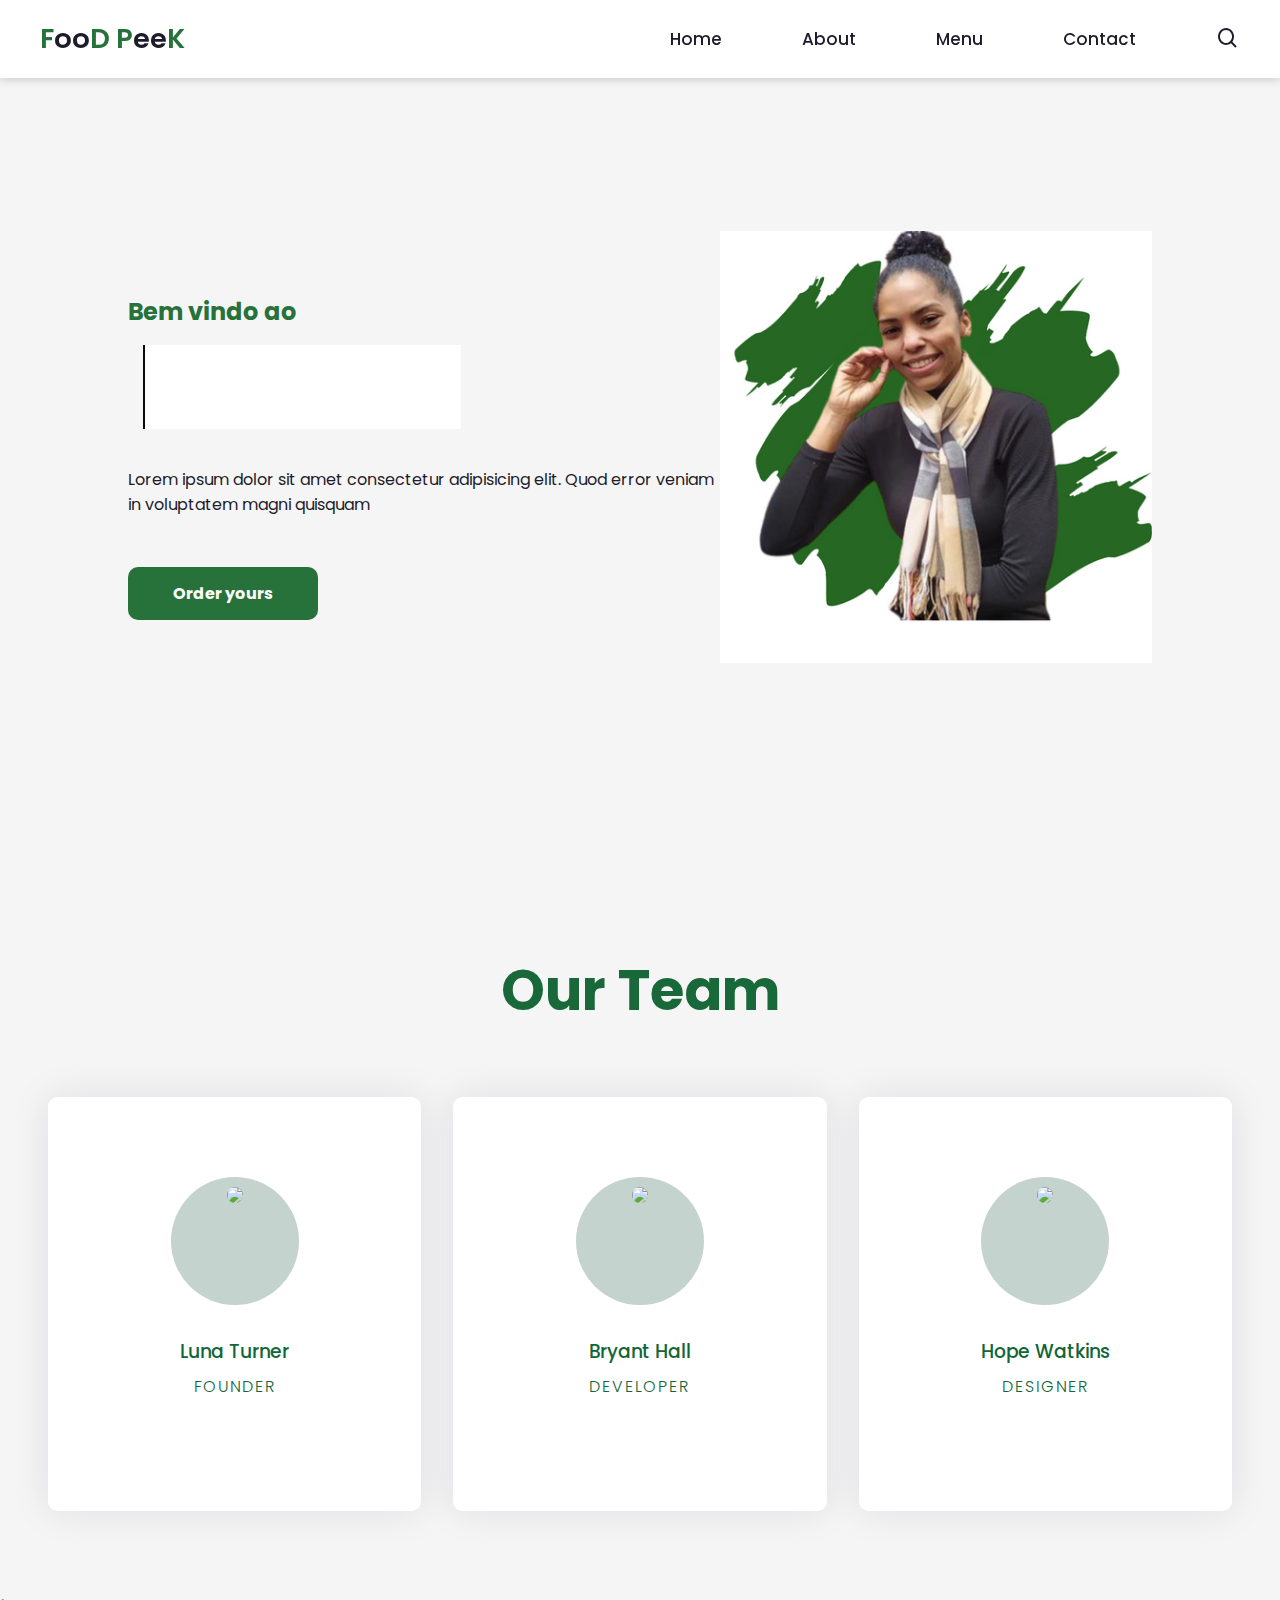
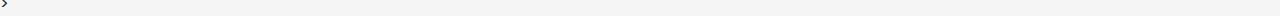
==== index.html @ c21d3219 "first commit" ====
<!DOCTYPE html>
<html lang="Pt-br">
<head>
    <meta charset="UTF-8">
    <meta http-equiv="X-UA-Compatible" content="IE=edge">
    <meta name="viewport" content="width=device-width, initial-scale=1.0">
    <link href='https://unpkg.com/boxicons@2.1.2/css/boxicons.min.css' rel='stylesheet'>
   
   
   <!--PUXAR CSS-->
    <link rel="stylesheet" href="index.css">
<link rel="stylesheet" href="EscreveSozinho.css">
<link href="https://unpkg.com/aos@2.3.1/dist/aos.css" rel="stylesheet">
    
    <title>webSite</title>
</head>
<body>
    <header>
        <nav class="navigation">
            <a href="#" class="logo">F<span>oo</span>D P<span>ee</span>K</a>
            <ul class="nav-menu">
                <li class="nav-item"><a href="#">Home</a></li>
                <li class="nav-item"><a href="#">About</a></li>
                <li class="nav-item"><a href="#">Menu</a></li>
                <li class="nav-item"><a href="#">Contact</a></li>
                <i class='bx bx-search'></i>
            </ul>
            <div class="menu">
                <span class="bar"></span>
                <span class="bar"></span>
                <span class="bar"></span>
            </div>
        </nav>
    </header>
    <main>
        <section class="home">
            <div class="home-text">
                <h4 class="text-h4">Bem vindo ao</h4>
                <!--<div class="text-h1">Different spice for different tastes</h1-->                
                <div class="text-h1">
                <ul class="dynamic-txts">
                  <li><span>Me Troque</span></li>
                  <li><span>Seu novo ajudante</span></li>
                </ul>
              </div>  
              <p>Lorem ipsum dolor sit amet consectetur adipisicing elit. Quod error veniam in voluptatem magni quisquam</p>            
               <a href="#" class="home-btn">Order yours</a>
            </div>
            <div class="home-img">
                <img src="juliana.png" alt="hamburguer">
            </div>
        </section>

<section class="time">



    <div class="row">
        <h1>Our Team</h1>
      </div>
      <div class="row">
        <!-- Column 1-->
        <div class="column">
          <div class="card">
            <div class="img-container">
              <img src="profile-img-1.png" />
            </div>
            <h3>Luna Turner</h3>
            <p>Founder</p>
            <div class="icons">
              <a href="#">
                <i class="fab fa-twitter"></i>
              </a>
              <a href="#">
                <i class="fab fa-linkedin"></i>
              </a>
              <a href="#">
                <i class="fab fa-github"></i>
              </a>
              <a href="#">
                <i class="fas fa-envelope"></i>
              </a>
            </div>
          </div>
        </div>
        <!-- Column 2-->
        <div class="column">
          <div class="card">
            <div class="img-container">
              <img src="profile-img-2.png" />
            </div>
            <h3>Bryant Hall</h3>
            <p>Developer</p>
            <div class="icons">
              <a href="#">
                <i class="fab fa-twitter"></i>
              </a>
              <a href="#">
                <i class="fab fa-linkedin"></i>
              </a>
              <a href="#">
                <i class="fab fa-github"></i>
              </a>
              <a href="#">
                <i class="fas fa-envelope"></i>
              </a>
            </div>
          </div>
        </div>
        <!-- Column 3-->
        <div class="column">
          <div class="card">
            <div class="img-container">
              <img src="profile-img-3.png" />
            </div>
            <h3>Hope Watkins</h3>
            <p>Designer</p>
            <div class="icons">
              <a href="#">
                <i class="fab fa-twitter"></i>
              </a>
              <a href="#">
                <i class="fab fa-linkedin"></i>
              </a>
              <a href="#">
                <i class="fab fa-github"></i>
              </a>
              <a href="#">
                <i class="fas fa-envelope"></i>
              </a>
            </div>
          </div>
        </div>
      </div>

<!--
    TROCAR AS CORES
    <link rel="import" href="./time/grupo.html">-->

</section>



<section class="footer">

    <!--colocar o footer do repositório antigo-->

</section>


    </main>
    <script src="index.js"></script>
    <script src="https://unpkg.com/aos@2.3.1/dist/aos.js"></script>
    <script>
        AOS.init();
      </script>
</body>
</html>>
---- index.css ----
@import url('https://fonts.googleapis.com/css2?family=Poppins:wght@300;400;500;600;700&display=swap');

*{
    margin: 0;
    padding: 0;
    box-sizing: border-box;
    font-family: 'Poppins', sans-serif;
    list-style: none;
    text-decoration: none;
}
:root{
    --green:#27723a;
    --white:#fff;
    --dark:#1e1c2a;
}
body{
    color: var(--dark);
    background: var(--white);
}
.navigation{
    display: flex;
    align-items: center;
    justify-content: space-between;
    padding: 18px 40px;
    box-shadow: 0 0.1rem 0.5rem #ccc;
    width: 100%;
    background: var(--white);
    transition: all 0.5s;
    position: fixed;
}
.navigation .logo{
    color: var(--green);
    font-size: 1.7rem;
    font-weight: 600;
}
.logo span{
    color: var(--dark);
}
.navigation ul{
    display: flex;
    align-items: center;
    gap: 5rem;
}
.navigation ul li a{
    color: var(--dark);
    font-size: 17px;
    font-weight: 500;
    transition: all 0.5s;
}
.navigation ul li a:hover{
    color: var(--green);
}
.navigation i{
    cursor: pointer;
    font-size: 1.5rem;
}
.menu{
    cursor: pointer;
    display: none;
}
.menu .bar{
    display: block;
    width: 28px;
    height: 3px;
    border-radius: 3px;
    background: var(--dark);
    margin: 5px auto;
    transition: all 0.3s;
}
.menu .bar:nth-child(1),
.menu .bar:nth-child(3){
    background: var(--green);
}
.home{
    width: 100%;
    height: 100vh;
    display: flex;
    align-items: center;
    justify-content: space-between;
    padding: 0px 10%;
}
.home-text{
    max-width: 37rem;
}
.home-text .text-h4{
    font-size: 1.5rem;
    color: var(--green);
    margin-bottom: 1rem;
}
.home-text .text-h1{
    font-size: 4rem;
    margin-bottom: 1rem;
    line-height: 4rem;
}
.home-text p{
    margin-bottom: 4rem;
}
.home-btn{
    padding: 15px 45px;
    background: var(--green);
    color: var(--white);
    border-radius: 10px;
    font-weight: 700;
    transition: all 0.5s;
}
.home-btn:hover{
    background: #1c1d1c;
}
.home-img img{
    width: 100%;
}
@media (max-width:785px) {
    .navigation{
        padding: 18px 20px;
    }
    .menu{
        display: block;
    }
    .menu.ativo .bar:nth-child(1){
        transform:  translateY(8px) rotate(45deg);
    }
    .menu.ativo .bar:nth-child(2) {
        opacity: 0;
    }
    .menu.ativo .bar:nth-child(3){
        transform: translateY(-8px) rotate(-45deg);
    }
    .nav-menu{
        position: fixed;
        right: -100%;
        top: 70px;
        width: 100%;
        height: 100%;
        flex-direction: column;
        background: var(--white);
        gap: -10px;
        transition: 0.3s;
    }
    .nav-menu.ativo{
        right: 0;
    }
    .nav-item{
        margin: 16px 0;
    }
    /*main*/
    .home{
        padding: 100px 2%;
        flex-direction: column;
        text-align: center;
        overflow: hidden;
        gap: 5rem;
    }
    .home .text-h4{
        font-size: 15px;
    }
    .home .text-h1{
        font-size: 2.5rem;
        line-height: 3rem;
    }
    .home p{
        font-size: 15px;
    }
    .home-img{
        width: 40%;
    }
}






/*css time*/
* {
    padding: 0;
    margin: 0;
    box-sizing: border-box;
    font-family: "Poppins", sans-serif;
  }
  body {
    background-color: #f5f5f5;
  }
  .row {
    display: flex;
    flex-wrap: wrap;
    padding: 2em 1em;
    text-align: center;
  }
  .column {
    width: 100%;
    padding: 0.5em 0;
  }
  h1 {
    width: 100%;
    text-align: center;
    font-size: 3.5em;
    color: #186839;
  }
  .card {
    box-shadow: 0 0 2.4em rgba(25, 0, 58, 0.1);
    padding: 3.5em 1em;
    border-radius: 0.6em;
    color: #116637;
    cursor: pointer;
    transition: 0.3s;
    background-color: #ffffff;
  }
  .card .img-container {
    width: 8em;
    height: 8em;
    background-color: #c5d3ce;
    padding: 0.5em;
    border-radius: 50%;
    margin: 0 auto 2em auto;
  }
  .card img {
    width: 100%;
    border-radius: 50%;
  }
  .card h3 {
    font-weight: 500;
  }
  .card p {
    font-weight: 300;
    text-transform: uppercase;
    margin: 0.5em 0 2em 0;
    letter-spacing: 2px;
  }
  .icons {
    width: 50%;
    min-width: 180px;
    margin: auto;
    display: flex;
    justify-content: space-between;
  }
  .card a {
    text-decoration: none;
    color: inherit;
    font-size: 1.4em;
  }
  .card:hover {
    background: linear-gradient(#3b924e, #246b1d);
    color: #ffffff;
  }
  .card:hover .img-container {
    transform: scale(1.15);
  }
  @media screen and (min-width: 768px) {
    section {
      padding: 1em 7em;
    }
  }
  @media screen and (min-width: 992px) {
    section {
      padding: 1em;
    }
    .card {
      padding: 5em 1em;
    }
    .column {
      flex: 0 0 33.33%;
      max-width: 33.33%;
      padding: 0 1em;
    }
  }




  /*footer*/
---- EscreveSozinho.css ----
.text-h1{
    display: flex;
  }
 /* .text-h1 .static-txt{
    color: #131212;
    font-size: 30px;
    font-weight: 400;
  }*/
  .text-h1 .dynamic-txts{
    font-size: 4rem;
    margin-bottom: 1rem;
    line-height: 4rem;
    margin-left: 15px;
    height: 90px;
    line-height: 90px;
    overflow: hidden;
  }
  .dynamic-txts li{
    list-style: none;
    color: #27723a;
    font-size: 60px;
    font-weight: 500;
    position: relative;
    top: 0;
    animation: slide 12s steps(4) infinite;
  }
  @keyframes slide {
    100%{
      top: -360px;
    }
  }
  .dynamic-txts li span{
    position: relative;
    margin: 5px 0;
    line-height: 90px;
  }
  .dynamic-txts li span::after{
    content: "";
    position: absolute;
    left: 0;
    height: 100%;
    width: 100%;
    background: #ffffff;
    border-left: 2px solid #080808;
    ;
    animation: typing 3s steps(10) infinite;
  }
  @keyframes typing {
    40%, 60%{
      left: calc(100% + 30px);
    }
    100%{
      left: 0;
    }
  }
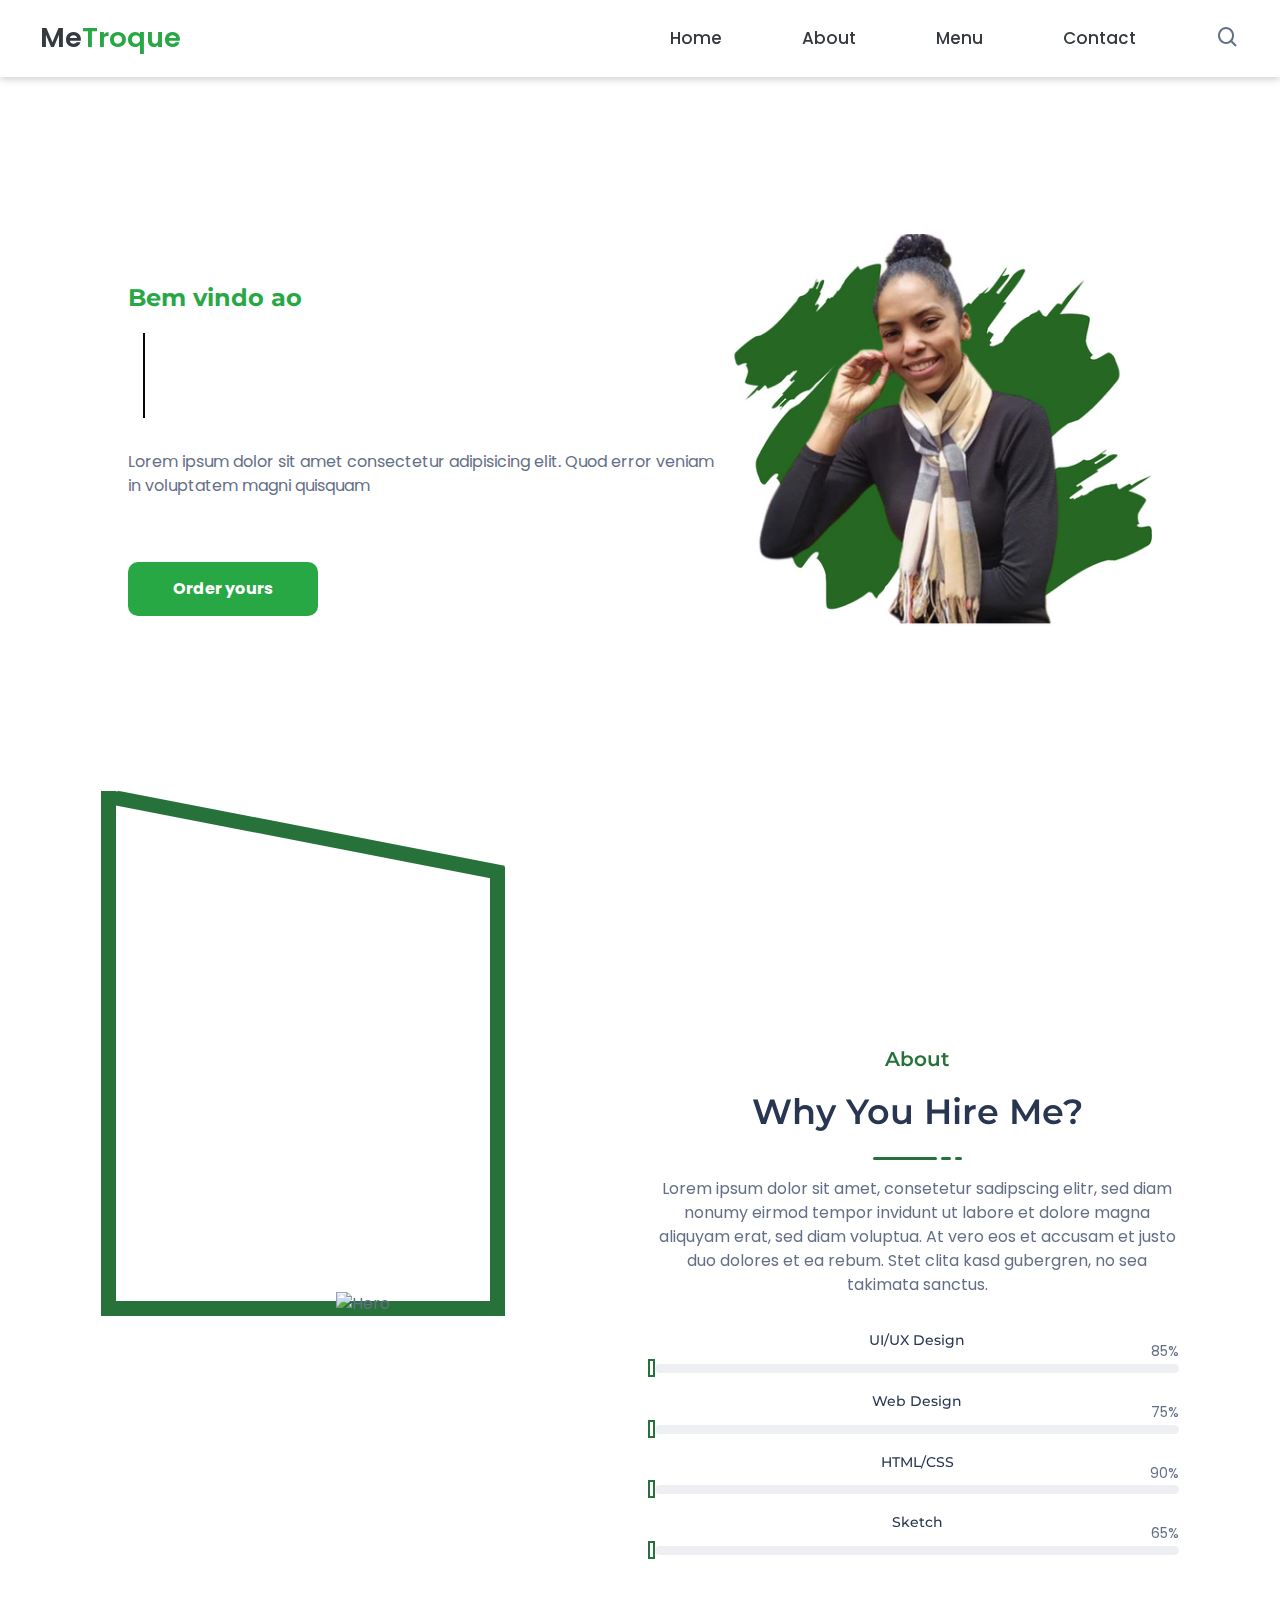
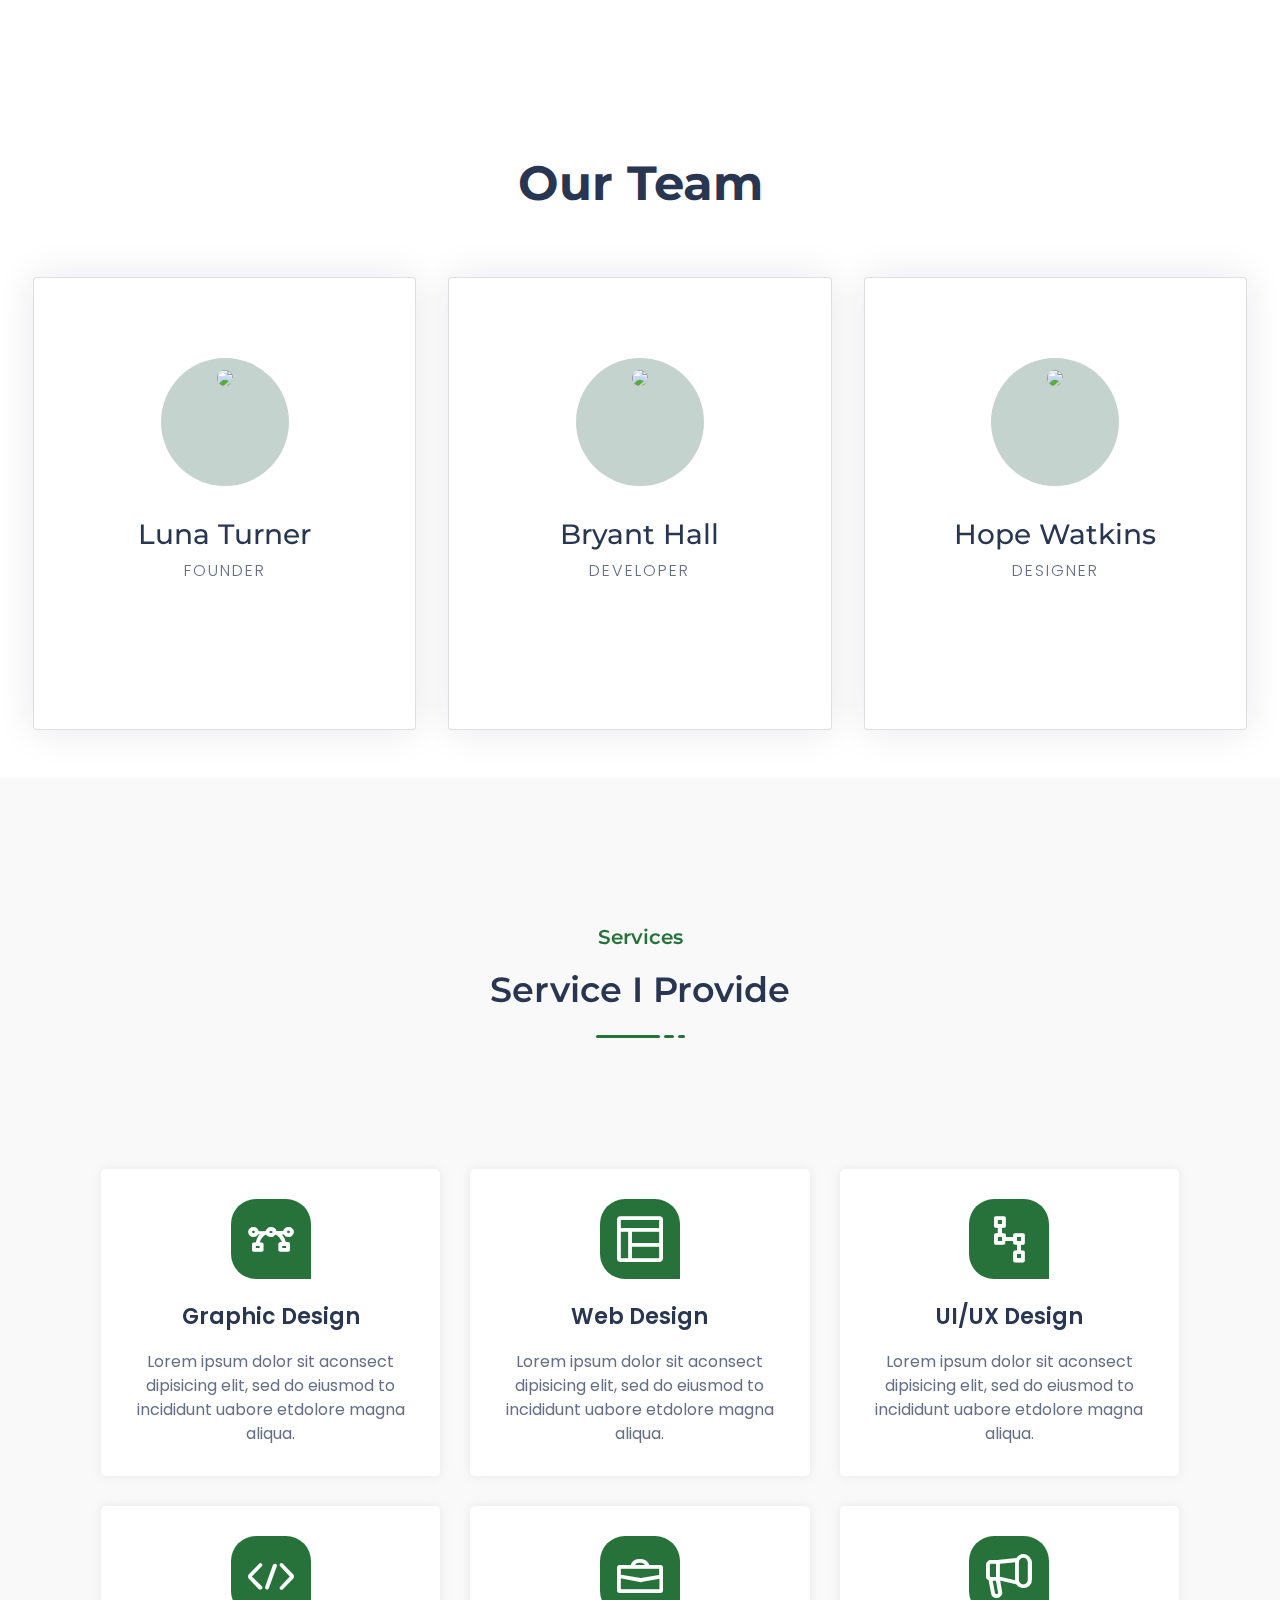
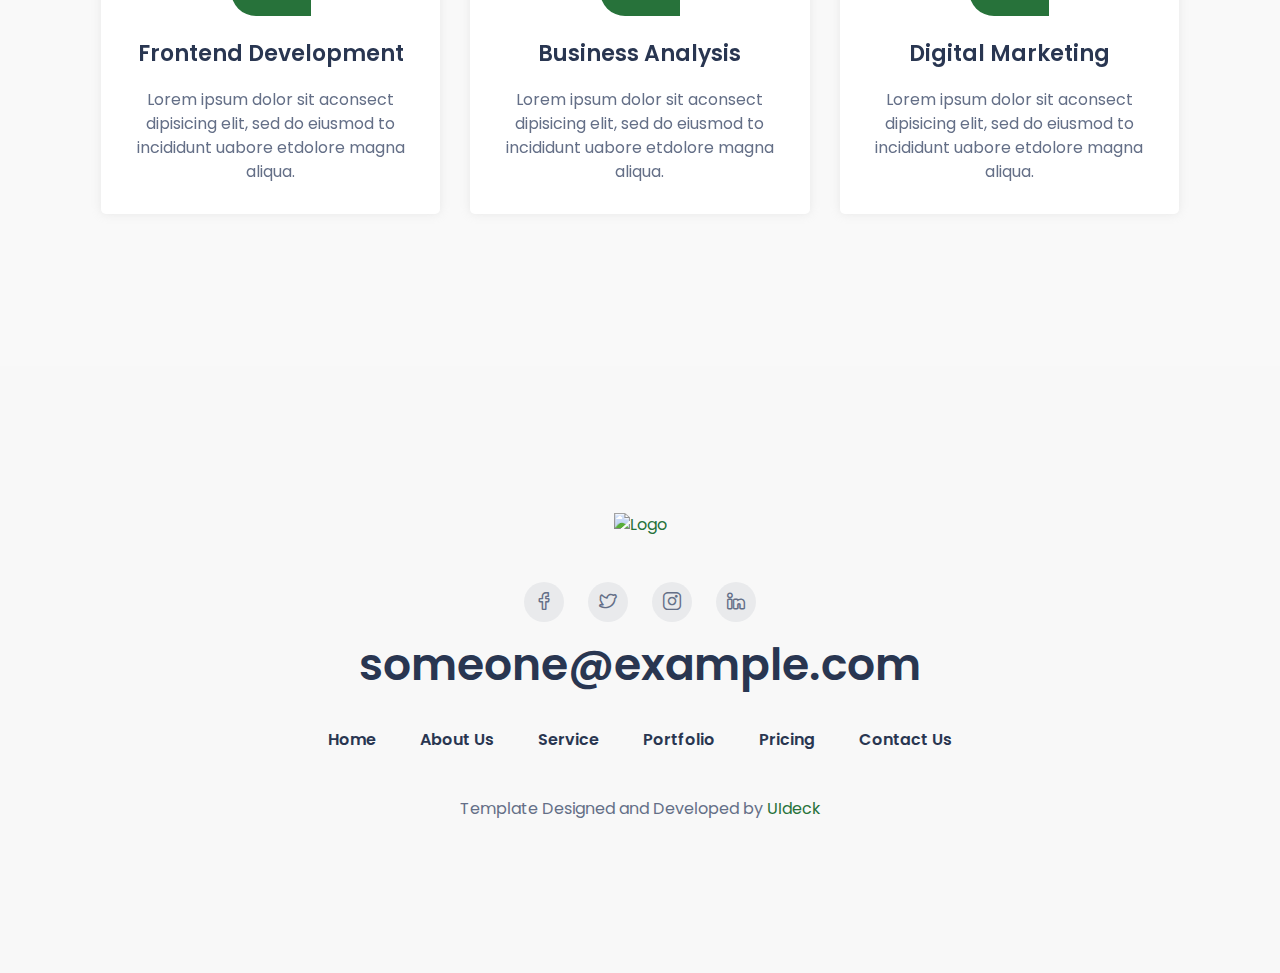
==== commit 41fb5160: "commit rapha" ====
--- a/index.html
+++ b/index.html
@@ -11,13 +11,30 @@
     <link rel="stylesheet" href="index.css">
 <link rel="stylesheet" href="EscreveSozinho.css">
 <link href="https://unpkg.com/aos@2.3.1/dist/aos.css" rel="stylesheet">
+ <!--====== Favicon Icon ======-->
+ <link rel="shortcut icon" href="assets/images/favicon.png" type="image/png">
+
+ <!--====== Slick CSS ======-->
+ <link rel="stylesheet" href="assets/css/animate.css">
+
+ <!--====== LineIcons CSS ======-->
+ <link rel="stylesheet" href="assets/css/lineicons.css">
+
+ <!--====== Bootstrap CSS ======-->
+ <link rel="stylesheet" href="assets/css/bootstrap.min.css">
+
+ <!--====== Default CSS ======-->
+ <link rel="stylesheet" href="assets/css/default.css">
+
+ <!--====== Style CSS ======-->
+ <link rel="stylesheet" href="assets/css/style.css">
     
     <title>webSite</title>
 </head>
 <body>
     <header>
         <nav class="navigation">
-            <a href="#" class="logo">F<span>oo</span>D P<span>ee</span>K</a>
+            <a href="#" class="logo"><span>Me</span>Troque</a>
             <ul class="nav-menu">
                 <li class="nav-item"><a href="#">Home</a></li>
                 <li class="nav-item"><a href="#">About</a></li>
@@ -51,6 +68,121 @@
             </div>
         </section>
 
+
+
+
+
+
+
+
+
+  <!--====== ABOUT PART START ======-->
+
+  <section id="about" class="about_area pt-70 pb-120">
+    <div class="container">
+        <div class="row align-items-center justify-content-center">
+            <div class="col-lg-6 col-md-9">
+                <div class="about_image mt-50 wow fadeInRightBig" data-wow-duration="1.3s" data-wow-delay="0.5s">
+                    <img src="assets/images/about_hero.png" alt="Hero">
+                    <div class="about_shape"></div>
+                </div> <!-- about image -->
+            </div>
+            <div class="col-lg-6">
+                <div class="about_content mt-45 wow fadeInLeftBig" data-wow-duration="1.3s" data-wow-delay="0.5s">
+                    <div class="section_title">
+                        <h5 class="sub_title">About</h5>
+                        <h3 class="main_title">Why You Hire Me?</h3>
+                        <ul class="line">
+                            <li></li>
+                            <li></li>
+                            <li></li>
+                        </ul>
+                    </div> <!-- section title -->
+                    <p>Lorem ipsum dolor sit amet, consetetur sadipscing elitr, sed diam nonumy eirmod tempor invidunt ut labore et dolore magna aliquyam erat, sed diam voluptua. At vero eos et accusam et justo duo dolores et ea rebum. Stet clita kasd gubergren, no sea takimata sanctus.</p>
+
+                    <div class="about_skills pt-15">
+                        <div class="skill_item mt-20">
+                            <div class="skill_header">
+                                <h6 class="skill_title">UI/UX Design</h6>
+                                <div class="skill_percentage">
+                                    <p><span class="counter">85</span>%</p>
+                                </div>
+                            </div>
+                            <div class="skill_bar">
+                                <div class="bar_inner">
+                                    <div class="bar progress_line" data-width="85"></div>
+                                </div>
+                            </div>
+                        </div> <!-- skill item -->
+                        <div class="skill_item mt-20">
+                            <div class="skill_header">
+                                <h6 class="skill_title">Web Design</h6>
+                                <div class="skill_percentage">
+                                    <p><span class="counter">75</span>%</p>
+                                </div>
+                            </div>
+                            <div class="skill_bar">
+                                <div class="bar_inner">
+                                    <div class="bar progress_line" data-width="75"></div>
+                                </div>
+                            </div>
+                        </div> <!-- skill item -->
+                        <div class="skill_item mt-20">
+                            <div class="skill_header">
+                                <h6 class="skill_title">HTML/CSS</h6>
+                                <div class="skill_percentage">
+                                    <p><span class="counter">90</span>%</p>
+                                </div>
+                            </div>
+                            <div class="skill_bar">
+                                <div class="bar_inner">
+                                    <div class="bar progress_line" data-width="90"></div>
+                                </div>
+                            </div>
+                        </div> <!-- skill item -->
+                        <div class="skill_item mt-20">
+                            <div class="skill_header">
+                                <h6 class="skill_title">Sketch</h6>
+                                <div class="skill_percentage">
+                                    <p><span class="counter">65</span>%</p>
+                                </div>
+                            </div>
+                            <div class="skill_bar">
+                                <div class="bar_inner">
+                                    <div class="bar progress_line" data-width="65"></div>
+                                </div>
+                            </div>
+                        </div> <!-- skill item -->
+                    </div> <!-- about skill -->
+                </div> <!-- about content -->
+            </div>
+        </div> <!-- row -->
+    </div> <!-- container -->
+</section>
+
+<!--====== ABOUT PART ENDS ======-->
+
+
+
+
+
+
+
+
+
+
+
+
+
+
+
+
+
+
+
+
+
+        
 <section class="time">
 
 
@@ -141,11 +273,140 @@
 
 
 
-<section class="footer">
-
-    <!--colocar o footer do repositório antigo-->
-
-</section>
+
+
+    <!--====== SERVICES PART START ======-->
+
+    <section id="services" class="services_area pt-115 pb-120">
+      <div class="container">
+          <div class="row justify-content-center">
+              <div class="col-lg-6">
+                  <div class="section_title text-center pb-30">
+                      <h5 class="sub_title">Services</h5>
+                      <h3 class="main_title">Service I Provide</h3>
+                      <ul class="line">
+                          <li></li>
+                          <li></li>
+                          <li></li>
+                      </ul>
+                  </div> <!-- section title -->
+              </div>
+          </div> <!-- row -->
+          <div class="row">
+              <div class="col-lg-4 col-sm-6">
+                  <div class="single_service mt-30 wow fadeInUpBig" data-wow-duration="1.3s" data-wow-delay="0.2s">
+                      <div class="service_icon">
+                          <i class="lni lni-vector"></i>
+                      </div>
+                      <div class="service_content">
+                          <h4 class="service_title"><a href="#">Graphic Design</a></h4>
+                          <p>Lorem ipsum dolor sit aconsect dipisicing elit, sed do eiusmod to incididunt uabore etdolore magna aliqua.</p>
+                      </div>
+                  </div> <!-- single service -->
+              </div>
+              <div class="col-lg-4 col-sm-6">
+                  <div class="single_service mt-30 wow fadeInUpBig" data-wow-duration="1.3s" data-wow-delay="0.5s">
+                      <div class="service_icon">
+                          <i class="lni lni-layout"></i>
+                      </div>
+                      <div class="service_content">
+                          <h4 class="service_title"><a href="#">Web Design</a></h4>
+                          <p>Lorem ipsum dolor sit aconsect dipisicing elit, sed do eiusmod to incididunt uabore etdolore magna aliqua.</p>
+                      </div>
+                  </div> <!-- single service -->
+              </div>
+              <div class="col-lg-4 col-sm-6">
+                  <div class="single_service mt-30 wow fadeInUpBig" data-wow-duration="1.3s" data-wow-delay="0.8s">
+                      <div class="service_icon">
+                          <i class="lni lni-ux"></i>
+                      </div>
+                      <div class="service_content">
+                          <h4 class="service_title"><a href="#">UI/UX Design</a></h4>
+                          <p>Lorem ipsum dolor sit aconsect dipisicing elit, sed do eiusmod to incididunt uabore etdolore magna aliqua.</p>
+                      </div>
+                  </div> <!-- single service -->
+              </div>
+              <div class="col-lg-4 col-sm-6">
+                  <div class="single_service mt-30 wow fadeInUpBig" data-wow-duration="1.3s" data-wow-delay="0.2s">
+                      <div class="service_icon">
+                          <i class="lni lni-code"></i>
+                      </div>
+                      <div class="service_content">
+                          <h4 class="service_title"><a href="#">Frontend Development</a></h4>
+                          <p>Lorem ipsum dolor sit aconsect dipisicing elit, sed do eiusmod to incididunt uabore etdolore magna aliqua.</p>
+                      </div>
+                  </div> <!-- single service -->
+              </div>
+              <div class="col-lg-4 col-sm-6">
+                  <div class="single_service mt-30 wow fadeInUpBig" data-wow-duration="1.3s" data-wow-delay="0.5s">
+                      <div class="service_icon">
+                          <i class="lni lni-briefcase"></i>
+                      </div>
+                      <div class="service_content">
+                          <h4 class="service_title"><a href="#">Business Analysis</a></h4>
+                          <p>Lorem ipsum dolor sit aconsect dipisicing elit, sed do eiusmod to incididunt uabore etdolore magna aliqua.</p>
+                      </div>
+                  </div> <!-- single service -->
+              </div>
+              <div class="col-lg-4 col-sm-6">
+                  <div class="single_service mt-30 wow fadeInUpBig" data-wow-duration="1.3s" data-wow-delay="0.8s">
+                      <div class="service_icon">
+                          <i class="lni lni-bullhorn"></i>
+                      </div>
+                      <div class="service_content">
+                          <h4 class="service_title"><a href="#">Digital Marketing</a></h4>
+                          <p>Lorem ipsum dolor sit aconsect dipisicing elit, sed do eiusmod to incididunt uabore etdolore magna aliqua.</p>
+                      </div>
+                  </div> <!-- single service -->
+              </div>
+          </div> <!-- row -->
+      </div> <!-- container -->
+  </section>
+
+  <!--====== SERVICES PART ENDS ======-->
+
+
+
+
+
+
+
+
+
+
+
+    <!--====== FOOTER PART START ======-->
+
+    <footer id="footer" class="footer_area gray-bg pt-115 pb-120">
+      <div class="container">
+          <div class="row">
+              <div class="col-lg-12">
+                  <div class="footer_content text-center">
+                      <a href="#"><img src="assets/images/logo.svg" alt="Logo"></a>
+                      <ul class="footer_social">
+                          <li><a href="#"><i class="lni lni-facebook"></i></a></li>
+                          <li><a href="#"><i class="lni lni-twitter"></i></a></li>
+                          <li><a href="#"><i class="lni lni-instagram"></i></a></li>
+                          <li><a href="#"><i class="lni lni-linkedin"></i></a></li>
+                      </ul>
+                      <span class="email">someone@example.com</span>
+                      <ul class="footer_menu">
+                          <li><a href="#">Home</a></li>
+                          <li><a href="#">About Us</a></li>
+                          <li><a href="#">Service</a></li>
+                          <li><a href="#">Portfolio</a></li>
+                          <li><a href="#">Pricing</a></li>
+                          <li><a href="#">Contact Us</a></li>
+                      </ul>
+                      <p class="credit pt-45">Template Designed and Developed by <a href="" rel="nofollow">UIdeck</a></p>
+                  </div> <!-- footer content -->
+              </div>
+          </div>  <!-- row -->
+      </div> <!-- container -->
+  </footer>
+
+  <!--====== FOOTER PART ENDS ======-->
+
 
 
     </main>
@@ -154,5 +415,25 @@
     <script>
         AOS.init();
       </script>
+      
+    <!--====== Jquery js ======-->
+    <script src="js/vendor/jquery-1.12.4.min.js"></script>
+    <script src="js/vendor/modernizr-3.7.1.min.js"></script>
+
+    <!--====== Bootstrap js ======-->
+    <script src="js/popper.min.js"></script>
+    <script src="js/bootstrap.min.js"></script>
+
+
+    <!--====== Appear js ======-->
+    <script src="js/jquery.appear.min.js"></script>
+
+    <!--====== Scrolling Nav js ======-->
+    <script src="js/jquery.easing.min.js"></script>
+    <script src="js/scrolling-nav.js"></script>
+
+    <!--====== Main js ======-->
+    <script src="js/main.js"></script>
+
 </body>
-</html>>+</html>--- a/EscreveSozinho.css
+++ b/EscreveSozinho.css
@@ -40,7 +40,7 @@
     left: 0;
     height: 100%;
     width: 100%;
-    background: #ffffff;
+    background: #fff;
     border-left: 2px solid #080808;
     ;
     animation: typing 3s steps(10) infinite;
--- a/assets/css/default.css
+++ b/assets/css/default.css
@@ -0,0 +1,933 @@
+/* Deafult Margin & Padding */
+/*-- Margin Top --*/
+.mt-5 {
+	margin-top: 5px;
+}
+.mt-10 {
+	margin-top: 10px;
+}
+.mt-15 {
+	margin-top: 15px;
+}
+.mt-20 {
+	margin-top: 20px;
+}
+.mt-25 {
+	margin-top: 25px;
+}
+.mt-30 {
+	margin-top: 30px;
+}
+.mt-35 {
+	margin-top: 35px;
+}
+.mt-40 {
+	margin-top: 40px;
+}
+.mt-45 {
+	margin-top: 45px;
+}
+.mt-50 {
+	margin-top: 50px;
+}
+.mt-55 {
+	margin-top: 55px;
+}
+.mt-60 {
+	margin-top: 60px;
+}
+.mt-65 {
+	margin-top: 65px;
+}
+.mt-70 {
+	margin-top: 70px;
+}
+.mt-75 {
+	margin-top: 75px;
+}
+.mt-80 {
+	margin-top: 80px;
+}
+.mt-85 {
+	margin-top: 85px;
+}
+.mt-90 {
+	margin-top: 90px;
+}
+.mt-95 {
+	margin-top: 95px;
+}
+.mt-100 {
+	margin-top: 100px;
+}
+.mt-105 {
+	margin-top: 105px;
+}
+.mt-110 {
+	margin-top: 110px;
+}
+.mt-115 {
+	margin-top: 115px;
+}
+.mt-120 {
+	margin-top: 120px;
+}
+.mt-125 {
+	margin-top: 125px;
+}
+.mt-130 {
+	margin-top: 130px;
+}
+.mt-135 {
+	margin-top: 135px;
+}
+.mt-140 {
+	margin-top: 140px;
+}
+.mt-145 {
+	margin-top: 145px;
+}
+.mt-150 {
+	margin-top: 150px;
+}
+.mt-155 {
+	margin-top: 155px;
+}
+.mt-160 {
+	margin-top: 160px;
+}
+.mt-165 {
+	margin-top: 165px;
+}
+.mt-170 {
+	margin-top: 170px;
+}
+.mt-175 {
+	margin-top: 175px;
+}
+.mt-180 {
+	margin-top: 180px;
+}
+.mt-185 {
+	margin-top: 185px;
+}
+.mt-190 {
+	margin-top: 190px;
+}
+.mt-195 {
+	margin-top: 195px;
+}
+.mt-200 {
+	margin-top: 200px;
+}
+/*-- Margin Bottom --*/
+
+.mb-5 {
+	margin-bottom: 5px;
+}
+.mb-10 {
+	margin-bottom: 10px;
+}
+.mb-15 {
+	margin-bottom: 15px;
+}
+.mb-20 {
+	margin-bottom: 20px;
+}
+.mb-25 {
+	margin-bottom: 25px;
+}
+.mb-30 {
+	margin-bottom: 30px;
+}
+.mb-35 {
+	margin-bottom: 35px;
+}
+.mb-40 {
+	margin-bottom: 40px;
+}
+.mb-45 {
+	margin-bottom: 45px;
+}
+.mb-50 {
+	margin-bottom: 50px;
+}
+.mb-55 {
+	margin-bottom: 55px;
+}
+.mb-60 {
+	margin-bottom: 60px;
+}
+.mb-65 {
+	margin-bottom: 65px;
+}
+.mb-70 {
+	margin-bottom: 70px;
+}
+.mb-75 {
+	margin-bottom: 75px;
+}
+.mb-80 {
+	margin-bottom: 80px;
+}
+.mb-85 {
+	margin-bottom: 85px;
+}
+.mb-90 {
+	margin-bottom: 90px;
+}
+.mb-95 {
+	margin-bottom: 95px;
+}
+.mb-100 {
+	margin-bottom: 100px;
+}
+.mb-105 {
+	margin-bottom: 105px;
+}
+.mb-110 {
+	margin-bottom: 110px;
+}
+.mb-115 {
+	margin-bottom: 115px;
+}
+.mb-120 {
+	margin-bottom: 120px;
+}
+.mb-125 {
+	margin-bottom: 125px;
+}
+.mb-130 {
+	margin-bottom: 130px;
+}
+.mb-135 {
+	margin-bottom: 135px;
+}
+.mb-140 {
+	margin-bottom: 140px;
+}
+.mb-145 {
+	margin-bottom: 145px;
+}
+.mb-150 {
+	margin-bottom: 150px;
+}
+.mb-155 {
+	margin-bottom: 155px;
+}
+.mb-160 {
+	margin-bottom: 160px;
+}
+.mb-165 {
+	margin-bottom: 165px;
+}
+.mb-170 {
+	margin-bottom: 170px;
+}
+.mb-175 {
+	margin-bottom: 175px;
+}
+.mb-180 {
+	margin-bottom: 180px;
+}
+.mb-185 {
+	margin-bottom: 185px;
+}
+.mb-190 {
+	margin-bottom: 190px;
+}
+.mb-195 {
+	margin-bottom: 195px;
+}
+.mb-200 {
+	margin-bottom: 200px;
+}
+/*-- margin left --*/
+.ml-5 {
+	margin-left: 5px;
+}
+.ml-10 {
+	margin-left: 10px;
+}
+.ml-15 {
+	margin-left: 15px;
+}
+.ml-20 {
+	margin-left: 20px;
+}
+.ml-25 {
+	margin-left: 25px;
+}
+.ml-30 {
+	margin-left: 30px;
+}
+.ml-35 {
+	margin-left: 35px;
+}
+.ml-40 {
+	margin-left: 40px;
+}
+.ml-45 {
+	margin-left: 45px;
+}
+.ml-50 {
+	margin-left: 50px;
+}
+.ml-55 {
+	margin-left: 55px;
+}
+.ml-60 {
+	margin-left: 60px;
+}
+.ml-65 {
+	margin-left: 65px;
+}
+.ml-70 {
+	margin-left: 70px;
+}
+.ml-75 {
+	margin-left: 75px;
+}
+.ml-80 {
+	margin-left: 80px;
+}
+.ml-85 {
+	margin-left: 85px;
+}
+.ml-90 {
+	margin-left: 90px;
+}
+.ml-95 {
+	margin-left: 95px;
+}
+.ml-100 {
+	margin-left: 100px;
+}
+.ml-105 {
+	margin-left: 105px;
+}
+.ml-110 {
+	margin-left: 110px;
+}
+.ml-115 {
+	margin-left: 115px;
+}
+.ml-120 {
+	margin-left: 120px;
+}
+.ml-125 {
+	margin-left: 125px;
+}
+.ml-130 {
+	margin-left: 130px;
+}
+.ml-135 {
+	margin-left: 135px;
+}
+.ml-140 {
+	margin-left: 140px;
+}
+.ml-145 {
+	margin-left: 145px;
+}
+.ml-150 {
+	margin-left: 150px;
+}
+.ml-155 {
+	margin-left: 155px;
+}
+.ml-160 {
+	margin-left: 160px;
+}
+.ml-165 {
+	margin-left: 165px;
+}
+.ml-170 {
+	margin-left: 170px;
+}
+.ml-175 {
+	margin-left: 175px;
+}
+.ml-180 {
+	margin-left: 180px;
+}
+.ml-185 {
+	margin-left: 185px;
+}
+.ml-190 {
+	margin-left: 190px;
+}
+.ml-195 {
+	margin-left: 195px;
+}
+.ml-200 {
+	margin-left: 200px;
+}
+/*-- margin right --*/
+.mr-5 {
+	margin-right: 5px;
+}
+.mr-10 {
+	margin-right: 10px;
+}
+.mr-15 {
+	margin-right: 15px;
+}
+.mr-20 {
+	margin-right: 20px;
+}
+.mr-25 {
+	margin-right: 25px;
+}
+.mr-30 {
+	margin-right: 30px;
+}
+.mr-35 {
+	margin-right: 35px;
+}
+.mr-40 {
+	margin-right: 40px;
+}
+.mr-45 {
+	margin-right: 45px;
+}
+.mr-50 {
+	margin-right: 50px;
+}
+.mr-55 {
+	margin-right: 55px;
+}
+.mr-60 {
+	margin-right: 60px;
+}
+.mr-65 {
+	margin-right: 65px;
+}
+.mr-70 {
+	margin-right: 70px;
+}
+.mr-75 {
+	margin-right: 75px;
+}
+.mr-80 {
+	margin-right: 80px;
+}
+.mr-85 {
+	margin-right: 85px;
+}
+.mr-90 {
+	margin-right: 90px;
+}
+.mr-95 {
+	margin-right: 95px;
+}
+.mr-100 {
+	margin-right: 100px;
+}
+.mr-105 {
+	margin-right: 105px;
+}
+.mr-110 {
+	margin-right: 110px;
+}
+.mr-115 {
+	margin-right: 115px;
+}
+.mr-120 {
+	margin-right: 120px;
+}
+.mr-125 {
+	margin-right: 125px;
+}
+.mr-130 {
+	margin-right: 130px;
+}
+.mr-135 {
+	margin-right: 135px;
+}
+.mr-140 {
+	margin-right: 140px;
+}
+.mr-145 {
+	margin-right: 145px;
+}
+.mr-150 {
+	margin-right: 150px;
+}
+.mr-155 {
+	margin-right: 155px;
+}
+.mr-160 {
+	margin-right: 160px;
+}
+.mr-165 {
+	margin-right: 165px;
+}
+.mr-170 {
+	margin-right: 170px;
+}
+.mr-175 {
+	margin-right: 175px;
+}
+.mr-180 {
+	margin-right: 180px;
+}
+.mr-185 {
+	margin-right: 185px;
+}
+.mr-190 {
+	margin-right: 190px;
+}
+.mr-195 {
+	margin-right: 195px;
+}
+.mr-200 {
+	margin-right: 200px;
+}
+
+
+/*-- Padding Top --*/
+
+.pt-5 {
+	padding-top: 5px;
+}
+.pt-10 {
+	padding-top: 10px;
+}
+.pt-15 {
+	padding-top: 15px;
+}
+.pt-20 {
+	padding-top: 20px;
+}
+.pt-25 {
+	padding-top: 25px;
+}
+.pt-30 {
+	padding-top: 30px;
+}
+.pt-35 {
+	padding-top: 35px;
+}
+.pt-40 {
+	padding-top: 40px;
+}
+.pt-45 {
+	padding-top: 45px;
+}
+.pt-50 {
+	padding-top: 50px;
+}
+.pt-55 {
+	padding-top: 55px;
+}
+.pt-60 {
+	padding-top: 60px;
+}
+.pt-65 {
+	padding-top: 65px;
+}
+.pt-70 {
+	padding-top: 70px;
+}
+.pt-75 {
+	padding-top: 75px;
+}
+.pt-80 {
+	padding-top: 80px;
+}
+.pt-85 {
+	padding-top: 85px;
+}
+.pt-90 {
+	padding-top: 90px;
+}
+.pt-95 {
+	padding-top: 95px;
+}
+.pt-100 {
+	padding-top: 100px;
+}
+.pt-105 {
+	padding-top: 105px;
+}
+.pt-110 {
+	padding-top: 110px;
+}
+.pt-115 {
+	padding-top: 115px;
+}
+.pt-120 {
+	padding-top: 120px;
+}
+.pt-125 {
+	padding-top: 125px;
+}
+.pt-130 {
+	padding-top: 130px;
+}
+.pt-135 {
+	padding-top: 135px;
+}
+.pt-140 {
+	padding-top: 140px;
+}
+.pt-145 {
+	padding-top: 145px;
+}
+.pt-150 {
+	padding-top: 150px;
+}
+.pt-155 {
+	padding-top: 155px;
+}
+.pt-160 {
+	padding-top: 160px;
+}
+.pt-165 {
+	padding-top: 165px;
+}
+.pt-170 {
+	padding-top: 170px;
+}
+.pt-175 {
+	padding-top: 175px;
+}
+.pt-180 {
+	padding-top: 180px;
+}
+.pt-185 {
+	padding-top: 185px;
+}
+.pt-190 {
+	padding-top: 190px;
+}
+.pt-195 {
+	padding-top: 195px;
+}
+.pt-200 {
+	padding-top: 200px;
+}
+/*-- Padding Bottom --*/
+
+.pb-5 {
+	padding-bottom: 5px;
+}
+.pb-10 {
+	padding-bottom: 10px;
+}
+.pb-15 {
+	padding-bottom: 15px;
+}
+.pb-20 {
+	padding-bottom: 20px;
+}
+.pb-25 {
+	padding-bottom: 25px;
+}
+.pb-30 {
+	padding-bottom: 30px;
+}
+.pb-35 {
+	padding-bottom: 35px;
+}
+.pb-40 {
+	padding-bottom: 40px;
+}
+.pb-45 {
+	padding-bottom: 45px;
+}
+.pb-50 {
+	padding-bottom: 50px;
+}
+.pb-55 {
+	padding-bottom: 55px;
+}
+.pb-60 {
+	padding-bottom: 60px;
+}
+.pb-65 {
+	padding-bottom: 65px;
+}
+.pb-70 {
+	padding-bottom: 70px;
+}
+.pb-75 {
+	padding-bottom: 75px;
+}
+.pb-80 {
+	padding-bottom: 80px;
+}
+.pb-85 {
+	padding-bottom: 85px;
+}
+.pb-90 {
+	padding-bottom: 90px;
+}
+.pb-95 {
+	padding-bottom: 95px;
+}
+.pb-100 {
+	padding-bottom: 100px;
+}
+.pb-105 {
+	padding-bottom: 105px;
+}
+.pb-110 {
+	padding-bottom: 110px;
+}
+.pb-115 {
+	padding-bottom: 115px;
+}
+.pb-120 {
+	padding-bottom: 120px;
+}
+.pb-125 {
+	padding-bottom: 125px;
+}
+.pb-130 {
+	padding-bottom: 130px;
+}
+.pb-135 {
+	padding-bottom: 135px;
+}
+.pb-140 {
+	padding-bottom: 140px;
+}
+.pb-145 {
+	padding-bottom: 145px;
+}
+.pb-150 {
+	padding-bottom: 150px;
+}
+.pb-155 {
+	padding-bottom: 155px;
+}
+.pb-160 {
+	padding-bottom: 160px;
+}
+.pb-165 {
+	padding-bottom: 165px;
+}
+.pb-170 {
+	padding-bottom: 170px;
+}
+.pb-175 {
+	padding-bottom: 175px;
+}
+.pb-180 {
+	padding-bottom: 180px;
+}
+.pb-185 {
+	padding-bottom: 185px;
+}
+.pb-190 {
+	padding-bottom: 190px;
+}
+.pb-195 {
+	padding-bottom: 195px;
+}
+.pb-200 {
+	padding-bottom: 200px;
+}
+
+/*-- Padding left --*/
+
+.pl-0 {
+	padding-left: 0px;
+}
+.pl-5 {
+	padding-left: 5px;
+}
+.pl-10 {
+	padding-left: 10px;
+}
+.pl-15 {
+	padding-left: 15px;
+}
+.pl-20 {
+	padding-left: 20px;
+}
+.pl-25 {
+	padding-left: 25px;
+}
+.pl-30 {
+	padding-left: 30px;
+}
+.pl-35 {
+	padding-left: 35px;
+}
+.pl-40 {
+	padding-left: 40px;
+}
+.pl-45 {
+	padding-left: 45px;
+}
+.pl-50 {
+	padding-left: 50px;
+}
+.pl-55 {
+	padding-left: 55px;
+}
+.pl-60 {
+	padding-left: 60px;
+}
+.pl-65 {
+	padding-left: 65px;
+}
+.pl-70 {
+	padding-left: 70px;
+}
+.pl-75 {
+	padding-left: 75px;
+}
+.pl-80 {
+	padding-left: 80px;
+}
+.pl-85 {
+	padding-left: 85px;
+}
+.pl-90 {
+	padding-left: 90px;
+}
+.pl-100 {
+	padding-left: 100px;
+}
+.pl-105 {
+	padding-left: 105px;
+}
+.pl-110 {
+	padding-left: 110px;
+}
+.pl-115 {
+	padding-left: 115px;
+}
+.pl-120 {
+	padding-left: 120px;
+}
+.pl-125 {
+	padding-left: 125px;
+}
+/*-- Padding right --*/
+
+.pr-0 {
+	padding-right: 0px;
+}
+.pr-5 {
+	padding-right: 5px;
+}
+.pr-10 {
+	padding-right: 10px;
+}
+.pr-15 {
+	padding-right: 15px;
+}
+.pr-20 {
+	padding-right: 20px;
+}
+.pr-25 {
+	padding-right: 25px;
+}
+.pr-30 {
+	padding-right: 30px;
+}
+.pr-35 {
+	padding-right: 35px;
+}
+.pr-40 {
+	padding-right: 40px;
+}
+.pr-45 {
+	padding-right: 45px;
+}
+.pr-50 {
+	padding-right: 50px;
+}
+.pr-55 {
+	padding-right: 55px;
+}
+.pr-60 {
+	padding-right: 60px;
+}
+.pr-65 {
+	padding-right: 65px;
+}
+.pr-70 {
+	padding-right: 70px;
+}
+.pr-75 {
+	padding-right: 75px;
+}
+.pr-80 {
+	padding-right: 80px;
+}
+.pr-85 {
+	padding-right: 85px;
+}
+.pr-90 {
+	padding-right: 90px;
+}
+.pr-95 {
+	padding-right: 95px;
+}
+.pr-100 {
+	padding-right: 100px;
+}
+.pr-105 {
+	padding-right: 105px;
+}
+/* Background Color */
+
+.gray-bg {
+	background: #F8F8F8;
+}
+.white-bg {
+	background: #fff;
+}
+.black-bg {
+	background: #222;
+}
+/* Color */
+
+.white {
+	color: #fff;
+}
+.black {
+	color: #222;
+}
+/* black overlay */
+
+[data-overlay] {
+	position: relative;
+}
+[data-overlay]::before {
+	background: #000 none repeat scroll 0 0;
+	content: "";
+	height: 100%;
+	left: 0;
+	position: absolute;
+	top: 0;
+	width: 100%;
+	z-index: 1;
+}
+[data-overlay="3"]::before {
+	opacity: 0.3;
+}
+[data-overlay="4"]::before {
+	opacity: 0.4;
+}
+[data-overlay="5"]::before {
+	opacity: 0.5;
+}
+[data-overlay="6"]::before {
+	opacity: 0.6;
+}
+[data-overlay="7"]::before {
+	opacity: 0.7;
+}
+[data-overlay="8"]::before {
+	opacity: 0.8;
+}
+[data-overlay="9"]::before {
+	opacity: 0.9;
+}--- a/assets/css/style.css
+++ b/assets/css/style.css
@@ -0,0 +1,1147 @@
+/*-----------------------------------------------------------------------------------
+
+    Template Name: Freelancer - CV and Personal Portfolio Template
+    Template URI: uideck.com
+    Description: Freelancer - CV and Personal Portfolio Template
+    Author: UIdeck
+    Author URI: uideck.com
+    Version: 1.0
+
+-----------------------------------------------------------------------------------
+
+    CSS INDEX
+    ===================
+
+    01. Theme default CSS
+	02. Header
+    03. Hero
+	04. Footer
+
+-----------------------------------------------------------------------------------*/
+/*===========================
+      01.COMMON css 
+===========================*/
+@import url("https://fonts.googleapis.com/css?family=Montserrat:300,400,500,600,700,800|Open+Sans:400,600,700&display=swap");
+body {
+  font-family: "Open Sans", sans-serif;
+  font-weight: normal;
+  font-style: normal;
+  color: #646F87; }
+
+* {
+  margin: 0;
+  padding: 0;
+  -webkit-box-sizing: border-box;
+  -moz-box-sizing: border-box;
+  box-sizing: border-box; }
+
+img {
+  max-width: 100%; }
+
+a:focus,
+input:focus,
+textarea:focus,
+button:focus {
+  text-decoration: none;
+  outline: none; }
+
+a {
+  color: #27723a; }
+
+a:focus,
+a:hover {
+  text-decoration: none; }
+
+i,
+span,
+a {
+  display: inline-block; }
+
+audio,
+canvas,
+iframe,
+img,
+svg,
+video {
+  vertical-align: middle; }
+
+h1,
+h2,
+h3,
+h4,
+h5,
+h6 {
+  font-family: "Montserrat", sans-serif;
+  font-weight: 700;
+  color: #293651;
+  margin: 0px; }
+
+h1 {
+  font-size: 48px; }
+
+h2 {
+  font-size: 36px; }
+
+h3 {
+  font-size: 28px; }
+
+h4 {
+  font-size: 22px; }
+
+h5 {
+  font-size: 18px; }
+
+h6 {
+  font-size: 16px; }
+
+ul, ol {
+  margin: 0px;
+  padding: 0px;
+  list-style-type: none; }
+
+p {
+  font-size: 16px;
+  font-weight: 400;
+  line-height: 24px;
+  color: #646F87;
+  margin: 0px; }
+
+.bg_cover {
+  background-position: center center;
+  background-size: cover;
+  background-repeat: no-repeat;
+  width: 100%;
+  height: 100%; }
+
+/*===== All Button Style =====*/
+.main-btn {
+  display: inline-block;
+  font-weight: 600;
+  text-align: center;
+  white-space: nowrap;
+  vertical-align: middle;
+  -webkit-user-select: none;
+  -moz-user-select: none;
+  -ms-user-select: none;
+  user-select: none;
+  padding: 0 40px;
+  font-size: 16px;
+  line-height: 55px;
+  height: 55px;
+  border-radius: 5px;
+  color: #fff;
+  cursor: pointer;
+  z-index: 5;
+  -webkit-transition: all 0.4s ease-out 0s;
+  -moz-transition: all 0.4s ease-out 0s;
+  -ms-transition: all 0.4s ease-out 0s;
+  -o-transition: all 0.4s ease-out 0s;
+  transition: all 0.4s ease-out 0s;
+  background-color: #27723a; }
+  @media (max-width: 767px) {
+    .main-btn {
+      padding: 0 30px;
+      height: 45px;
+      line-height: 45px; } }
+  .main-btn:hover {
+    background-color: rgba(0, 167, 142, 0.7);
+    color: #fff; }
+  .main-btn.main-btn-2 {
+    background-color: transparent;
+    color: #646F87;
+    border: 2px solid #646F87;
+    line-height: 51px; }
+    @media (max-width: 767px) {
+      .main-btn.main-btn-2 {
+        line-height: 41px; } }
+    .main-btn.main-btn-2:hover {
+      background-color: rgba(100, 111, 135, 0.2);
+      color: #646F87; }
+
+/*===== All Section Title Style =====*/
+.section_title .sub_title {
+  font-size: 20px;
+  font-weight: 600;
+  color: #27723a; }
+  @media (max-width: 767px) {
+    .section_title .sub_title {
+      font-size: 16px; } }
+  @media only screen and (min-width: 576px) and (max-width: 767px) {
+    .section_title .sub_title {
+      font-size: 18px; } }
+.section_title .main_title {
+  font-size: 35px;
+  font-weight: 600;
+  margin-top: 20px; }
+  @media (max-width: 767px) {
+    .section_title .main_title {
+      font-size: 22px; } }
+  @media only screen and (min-width: 576px) and (max-width: 767px) {
+    .section_title .main_title {
+      font-size: 26px; } }
+.section_title .line {
+  padding-top: 10px; }
+  .section_title .line li {
+    display: inline-block;
+    background-color: #27723a;
+    border-radius: 50px;
+    height: 3px; }
+    .section_title .line li:nth-of-type(1) {
+      width: 64px; }
+    .section_title .line li:nth-of-type(2) {
+      width: 10px; }
+    .section_title .line li:nth-of-type(3) {
+      width: 7px; }
+
+/*===== All Preloader Style =====*/
+.preloader {
+  /* Body Overlay */
+  position: fixed;
+  top: 0;
+  left: 0;
+  display: table;
+  height: 100%;
+  width: 100%;
+  /* Change Background Color */
+  background: #fff;
+  z-index: 99999; }
+  .preloader .loader {
+    display: table-cell;
+    vertical-align: middle;
+    text-align: center; }
+    .preloader .loader .ytp-spinner {
+      position: absolute;
+      left: 50%;
+      top: 50%;
+      width: 64px;
+      margin-left: -32px;
+      z-index: 18;
+      pointer-events: none; }
+      .preloader .loader .ytp-spinner .ytp-spinner-container {
+        pointer-events: none;
+        position: absolute;
+        width: 100%;
+        padding-bottom: 100%;
+        top: 50%;
+        left: 50%;
+        margin-top: -50%;
+        margin-left: -50%;
+        -webkit-animation: ytp-spinner-linspin 1568.23529647ms linear infinite;
+        -moz-animation: ytp-spinner-linspin 1568.23529647ms linear infinite;
+        -o-animation: ytp-spinner-linspin 1568.23529647ms linear infinite;
+        animation: ytp-spinner-linspin 1568.23529647ms linear infinite; }
+        .preloader .loader .ytp-spinner .ytp-spinner-container .ytp-spinner-rotator {
+          position: absolute;
+          width: 100%;
+          height: 100%;
+          -webkit-animation: ytp-spinner-easespin 5332ms cubic-bezier(0.4, 0, 0.2, 1) infinite both;
+          -moz-animation: ytp-spinner-easespin 5332ms cubic-bezier(0.4, 0, 0.2, 1) infinite both;
+          -o-animation: ytp-spinner-easespin 5332ms cubic-bezier(0.4, 0, 0.2, 1) infinite both;
+          animation: ytp-spinner-easespin 5332ms cubic-bezier(0.4, 0, 0.2, 1) infinite both; }
+          .preloader .loader .ytp-spinner .ytp-spinner-container .ytp-spinner-rotator .ytp-spinner-left {
+            position: absolute;
+            top: 0;
+            left: 0;
+            bottom: 0;
+            overflow: hidden;
+            right: 50%; }
+          .preloader .loader .ytp-spinner .ytp-spinner-container .ytp-spinner-rotator .ytp-spinner-right {
+            position: absolute;
+            top: 0;
+            right: 0;
+            bottom: 0;
+            overflow: hidden;
+            left: 50%; }
+    .preloader .loader .ytp-spinner-circle {
+      box-sizing: border-box;
+      position: absolute;
+      width: 200%;
+      height: 100%;
+      border-style: solid;
+      /* Spinner Color */
+      border-color: #27723a #27723a #eceff8;
+      border-radius: 50%;
+      border-width: 6px; }
+    .preloader .loader .ytp-sp